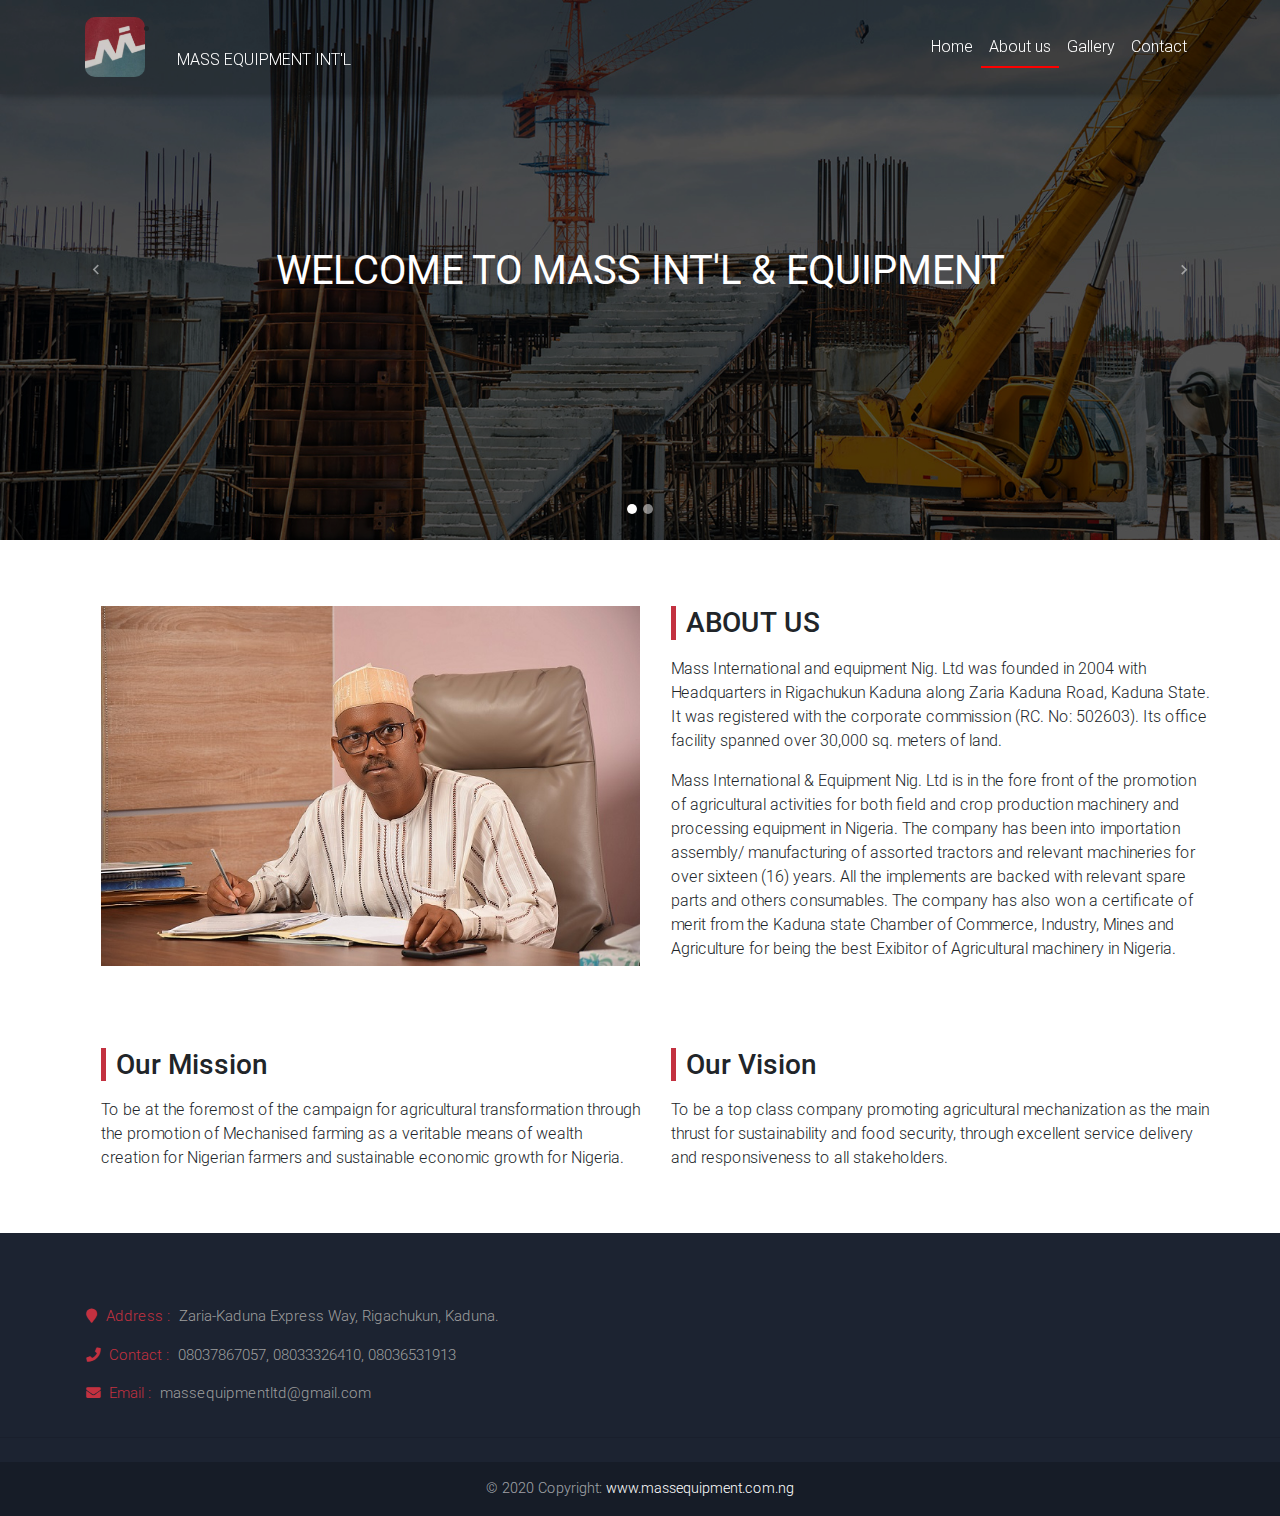
==== about.html @ ed7fcdcf "add margin left to about" ====
<!DOCTYPE html>
<html lang="en">

<head>
  <meta charset="utf-8">
  <meta name="viewport" content="width=device-width, initial-scale=1, shrink-to-fit=no">
  <meta http-equiv="x-ua-compatible" content="ie=edge">
  <title>Mass Int'l | About</title>
  <link rel="Mass icon" href="images/favicon.png" />
  <!-- Font Awesome -->
  <link rel="stylesheet" href="https://use.fontawesome.com/releases/v5.7.0/css/all.css">
  <!-- Bootstrap core CSS -->
  <link href="css/bootstrap.min.css" rel="stylesheet">
  <!-- Material Design Bootstrap -->
  <link href="css/mdb.min.css" rel="stylesheet">
  <!-- Your custom styles (optional) -->
  <link href="css/style.min.css" rel="stylesheet">
  <link href="css/products.css" rel="stylesheet">
</head>

<body>

  <!-- Navbar -->
  <nav class="navbar fixed-top navbar-expand-lg navbar-dark scrolling-navbar">
    <div class="container">

      <!-- Brand -->
      <a class="navbar-brand" href="" target="_blank">
        <strong><img src="images/logo.PNG" style="border-radius:10px; width:60px; height:60px;"></strong>
        <li class="nav-item active">
          <a class="nav-link white-text" href="#">MASS EQUIPMENT INT'L
            <span class="sr-only">(current)</span>
          </a>
        </li>
      </a>

      <!-- Collapse -->
      <button class="navbar-toggler" type="button" data-toggle="collapse" data-target="#navbarSupportedContent" aria-controls="navbarSupportedContent"
        aria-expanded="false" aria-label="Toggle navigation">
        <span class="navbar-toggler-icon"></span>
      </button>

      <!-- Links -->
      <div class="collapse navbar-collapse" id="navbarSupportedContent">

        <!-- Left -->
        <ul class="navbar-nav mr-auto">

        </ul>

        <!-- Right -->
        <ul class="navbar-nav nav-flex-icons">
          <li class="nav-item">
            <a href="index.html" class="nav-link">
              Home
            </a>
          </li>
          <li class="nav-item active-page">
            <a href="about.html" class="nav-link">
              About us
            </a>
          </li>
          <li class="nav-item">
            <a href="products.html" class="nav-link">
              Gallery
            </a>
          </li>
          <li class="nav-item">
            <a href="contact.html" class="nav-link">
              Contact
            </a>
          </li>
        </ul>
      </div>
    </div>
  </nav>
  <!-- Navbar -->

  <!--Carousel Wrapper-->
  <div id="carousel-example-1z" class="carousel slide carousel-fade" data-ride="carousel">

    <!--Indicators-->
    <ol class="carousel-indicators">
      <li data-target="#carousel-example-1z" data-slide-to="0" class="active"></li>
      <li data-target="#carousel-example-1z" data-slide-to="1"></li>
    </ol>
    <!--/.Indicators-->

    <!--Slides-->
    <div class="carousel-inner" role="listbox">

      <!--First slide-->
      <div class="carousel-item active">
        <div class="view" style="background-image: url('images/slider-1.jpg'); background-repeat: no-repeat; background-size: cover;">

          <!-- Mask & flexbox options-->
          <div class="mask rgba-black-light d-flex justify-content-center align-items-center">

            <!-- Content -->
            <div class="text-center white-text mx-5 wow fadeIn">
              <h1 class="mt-2">
                <strong>WELCOME TO MASS INT'L & EQUIPMENT</strong>
              </h1>
            </div>
            <!-- Content -->

          </div>
          <!-- Mask & flexbox options-->

        </div>
      </div>
      <!--/First slide-->

      <!--Third slide-->
      <div class="carousel-item">
        <div class="view" style="background-image: url('images/slider-2.jpg'); background-repeat: no-repeat; background-size: cover;">

          <!-- Mask & flexbox options-->
          <div class="mask rgba-black-light d-flex justify-content-center align-items-center">

            <!-- Content -->
            <div class="text-center white-text mx-5 wow fadeIn">
              <h1 class="mt-2">
                <strong>CONSTRUCTION AT ITS BEST</strong>
              </h1>
            </div>
            <!-- Content -->

          </div>
          <!-- Mask & flexbox options-->

        </div>
      </div>
      <!--/Third slide-->

    </div>
    <!--/.Slides-->

    <!--Controls-->
    <a class="carousel-control-prev" href="#carousel-example-1z" role="button" data-slide="prev">
      <span class="carousel-control-prev-icon" aria-hidden="true"></span>
      <span class="sr-only">Previous</span>
    </a>
    <a class="carousel-control-next" href="#carousel-example-1z" role="button" data-slide="next">
      <span class="carousel-control-next-icon" aria-hidden="true"></span>
      <span class="sr-only">Next</span>
    </a>
    <!--/.Controls-->

  </div>
  <!--/.Carousel Wrapper-->

  <!--Main layout-->
  <main>
    <div class="container">
      <div class="row wow fadeIn" style="margin-top:18px;">
        <div class="row mt-5 ml-3">
          <!--Grid column-->
          <div class="col-md-6 mb-4">
            <img src="images/DSC_3300.JPG" class="img-fluid " alt="">
          </div>
          <!--Grid column-->
          <!--Grid column-->
          <div class="col-md-6 mb-4">
            <!-- Main heading -->
            <h3 class="h3 mb-3 heading-side-border">ABOUT US</h3>
            <p>Mass International and equipment Nig. Ltd was founded in 2004 with Headquarters 
              in Rigachukun Kaduna along Zaria Kaduna Road,  Kaduna State. It was registered with 
              the corporate commission (RC. No: 502603). Its office facility spanned over 30,000 sq. 
              meters of land.

              <p>
                Mass International & Equipment Nig. Ltd is in the fore front of the promotion
                of agricultural activities for both field and crop production machinery and processing
                equipment in Nigeria. The company has been into importation assembly/ manufacturing of assorted
                tractors and relevant machineries for over sixteen (16) years. All the implements are backed with 
                relevant spare parts and others consumables. The company has also won a certificate of merit from the
                Kaduna state Chamber of Commerce, Industry, Mines and Agriculture for being the best Exibitor of Agricultural
                machinery in Nigeria.
              </p>
            </p>
          </div>
          <!--Grid column-->
        </div>
        <!--Grid row-->
        <div class="row mt-5 ml-3">
          <!--Grid column-->
          <div class="col-md-6 mb-4">
            <!-- Main heading -->
            <h3 class="h3 mb-3 heading-side-border">Our Mission</h3>
            <p>
              To be at the foremost of the campaign for agricultural transformation through the 
              promotion of Mechanised farming as a veritable means of wealth creation for Nigerian
              farmers and sustainable economic growth for Nigeria.
            </p>
          </div>
          <!--Grid column-->
          <!--Grid column-->
          <div class="col-md-6 mb-4">
            <!-- Main heading -->
            <h3 class="h3 mb-3 heading-side-border">Our Vision</h3>
            <p>
              To be a top class company promoting agricultural mechanization as the main
              thrust for sustainability and food security, through excellent service delivery
              and responsiveness to all stakeholders.
            </p>
          </div>
          <!--Grid column-->
        </div>
      </div>
      <!--Grid row-->

    </div>
  </main>
  <!--Main layout-->

  <!--Footer-->
  <footer class="page-footer text-center font-small mt-4 wow fadeIn">

    <!--Call to action-->
    <div class="pt-4 container">
      <div class="row features-small mt-5 wow fadeIn">
        <!--Grid column-->
        <div class="col-xl-5 col-lg-6">
          <!--Grid row-->
          <div class="row">
            <div class="col-12 mb-2 pl-3" style="text-align:left;">
              <i class="fas fa-map-marker mb-1 maroon-text" aria-hidden="true"></i>
              <span class="feature-title font-bold mb-1 footer-text maroon-text">Address :</span>
              <span class="grey-text mb-1 footer-text">Zaria-Kaduna Express Way, Rigachukun, Kaduna.
              </span>
              <br />
              <i class="fas fa-phone mb-1 maroon-text" aria-hidden="true" style="margin-top:20px;"></i>
              <span class="feature-title font-bold mb-1 footer-text maroon-text">Contact :</span>
              <span class="grey-text mt-2 footer-text">08037867057, 08033326410, 08036531913</span>
              <br />
              <i class="fa fa-envelope mb-1 maroon-text" aria-hidden="true" style="margin-top:20px;"></i>
              <span class="feature-title font-bold mb-1 footer-text maroon-text">Email :</span>
              <span class="grey-text mt-2 footer-text">massequipmentltd@gmail.com</span>
            </div>
          </div>
          <!--/Grid row-->
        </div>
        <!--/Grid column-->
      </div>
    </div>
    <!--/.Call to action-->

    <hr class="my-4">
    <!--Copyright-->
    <div class="footer-copyright py-3">
      © 2020 Copyright:
      <a href="https://massequipment.com.ng/"> www.massequipment.com.ng</a>
    </div>
    <!--/.Copyright-->

  </footer>
  <!--/.Footer-->

  <!-- SCRIPTS -->
  <!-- JQuery -->
  <script type="text/javascript" src="js/jquery-3.3.1.min.js"></script>
  <!-- Bootstrap tooltips -->
  <script type="text/javascript" src="js/popper.min.js"></script>
  <!-- Bootstrap core JavaScript -->
  <script type="text/javascript" src="js/bootstrap.min.js"></script>
  <!-- MDB core JavaScript -->
  <script type="text/javascript" src="js/mdb.min.js"></script>
  <!-- Initializations -->
  <script type="text/javascript">
    // Animations initialization
    new WOW().init();

  </script>
</body>

</html>
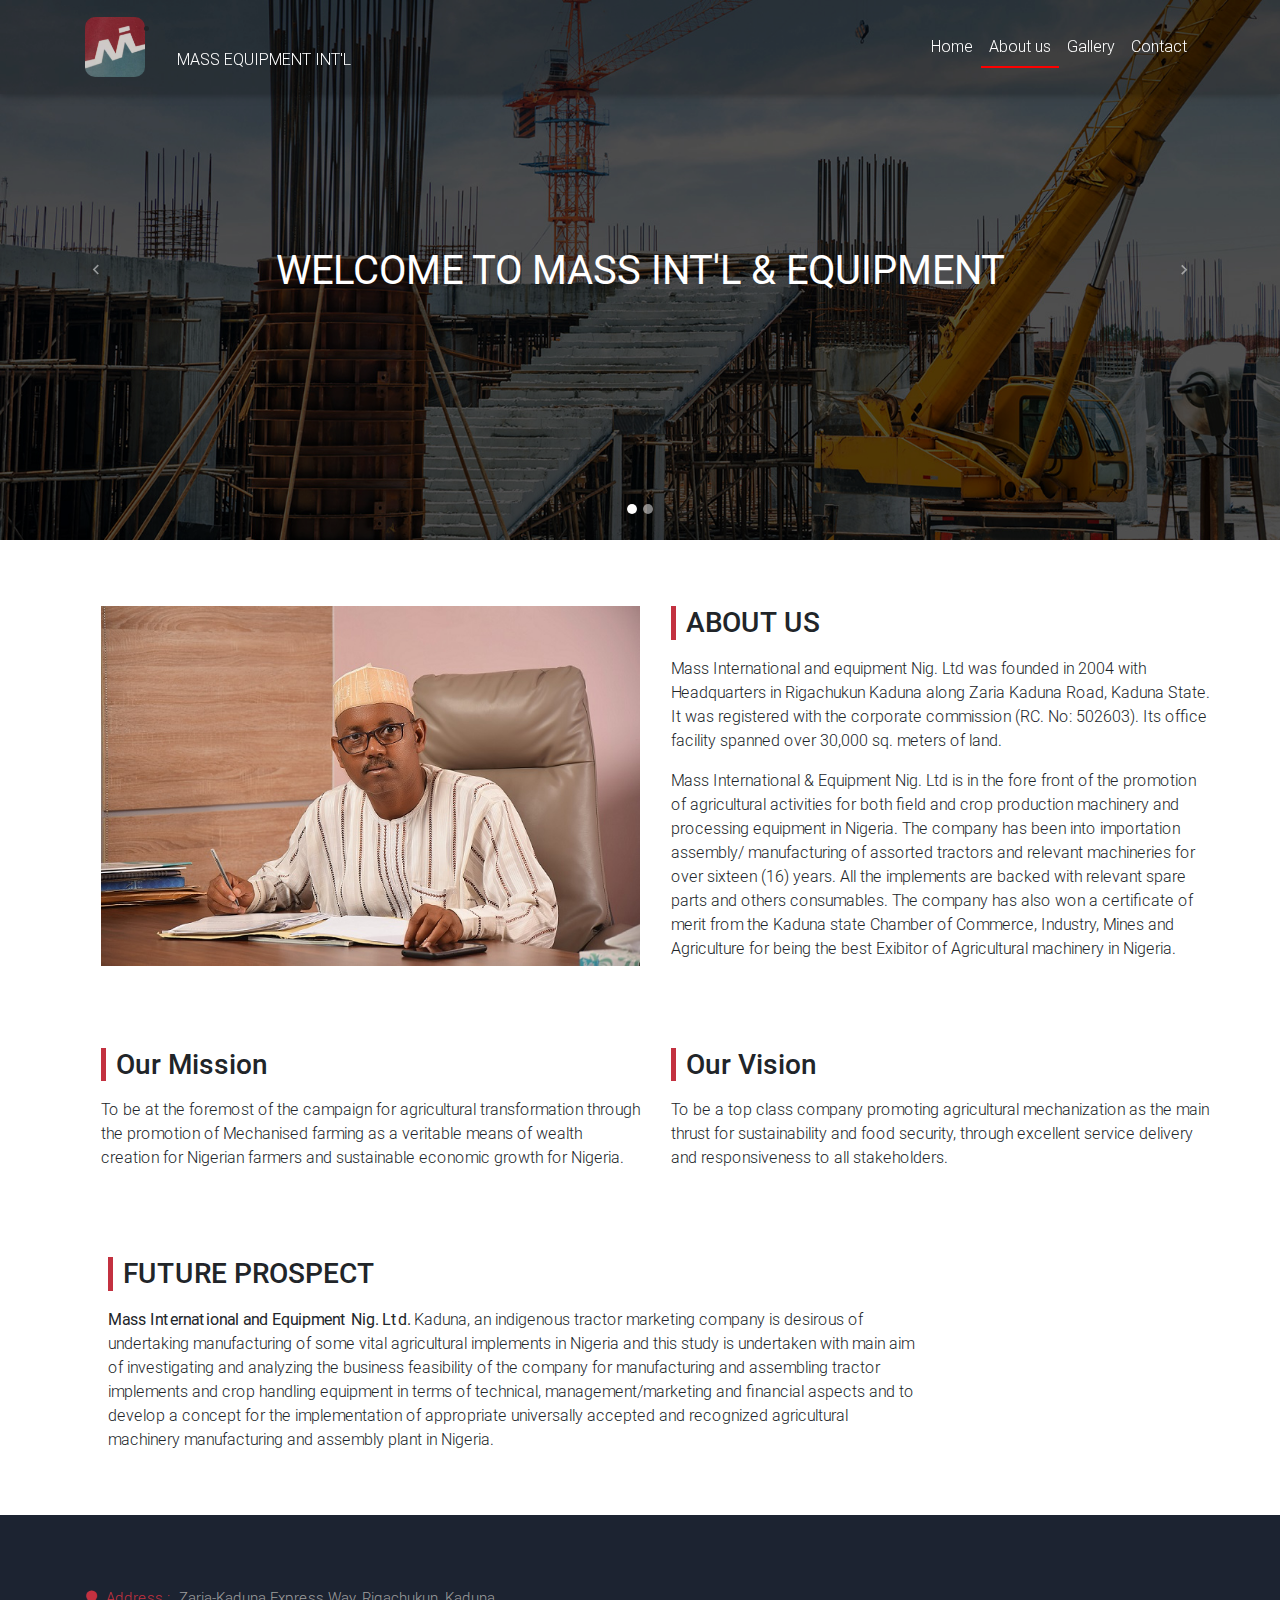
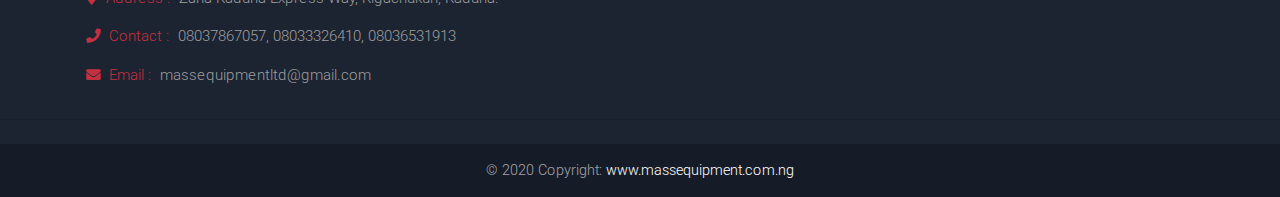
==== commit 842d2ab6: "add "future prospect" section to about page" ====
--- a/about.html
+++ b/about.html
@@ -209,6 +209,29 @@
         </div>
       </div>
       <!--Grid row-->
+      <!--Grid row-->
+      <div class="row mt-5 ml-2">
+        <!--Grid column-->
+        <div class="col-md-9 mb-4">
+          <!-- Main heading -->
+          <h3 class="h3 mb-3 heading-side-border">FUTURE PROSPECT</h3>
+          <p>
+            <strong>Mass International and Equipment Nig. Ltd.</strong>
+            Kaduna, an indigenous tractor marketing company is desirous of undertaking
+            manufacturing of some vital agricultural implements in Nigeria and this study is
+            undertaken with main aim of investigating and analyzing the business feasibility of
+            the company for manufacturing and assembling tractor implements and crop handling equipment
+            in terms of technical, management/marketing and financial aspects and to develop a concept for
+            the implementation of appropriate universally accepted and recognized agricultural machinery manufacturing
+            and assembly plant in Nigeria. 
+          </p>
+        </div>
+        <!--Grid column-->
+        <!--Grid column-->
+       
+        <!--Grid column-->
+      </div>
+    </div>
 
     </div>
   </main>
--- a/css/style.min.css
+++ b/css/style.min.css
@@ -1,17 +1,41 @@
-.carousel,.carousel .carousel-inner,.carousel .carousel-inner .active,.carousel .carousel-inner .carousel-item,.view,body,html{height:100%}.navbar{background-color:rgba(0,0,0,.2)}.page-footer,.top-nav-collapse{background-color:#1C2331}@media only screen and (max-width:768px){.navbar{background-color:#1C2331}}
-.active-page{
-  border-bottom:solid 2px red;
+.carousel,
+.carousel .carousel-inner,
+.carousel .carousel-inner .active,
+.carousel .carousel-inner .carousel-item,
+.view,
+body,
+html {
+  height: 100%;
+  scroll-behavior: smooth;
 }
-.maroon-text{
-  color:#c33140;
+.navbar {
+  background-color: rgba(0, 0, 0, 0.2);
 }
-.heading-side-border{
-  border-left:solid 5px #c33140; padding-left:10px;
+.page-footer,
+.top-nav-collapse {
+  background-color: #1c2331;
 }
-.footer-text{
-  margin-left:5px; font-size:15px;
+@media only screen and (max-width: 768px) {
+  .navbar {
+    background-color: #1c2331;
+  }
 }
-.product-heading{
-  border-left:solid 3px #c33140; padding: 6px;
+.active-page {
+  border-bottom: solid 2px red;
+}
+.maroon-text {
+  color: #c33140;
+}
+.heading-side-border {
+  border-left: solid 5px #c33140;
+  padding-left: 10px;
+}
+.footer-text {
+  margin-left: 5px;
+  font-size: 15px;
+}
+.product-heading {
+  border-left: solid 3px #c33140;
+  padding: 6px;
   background-color: rgb(241, 235, 235);
 }
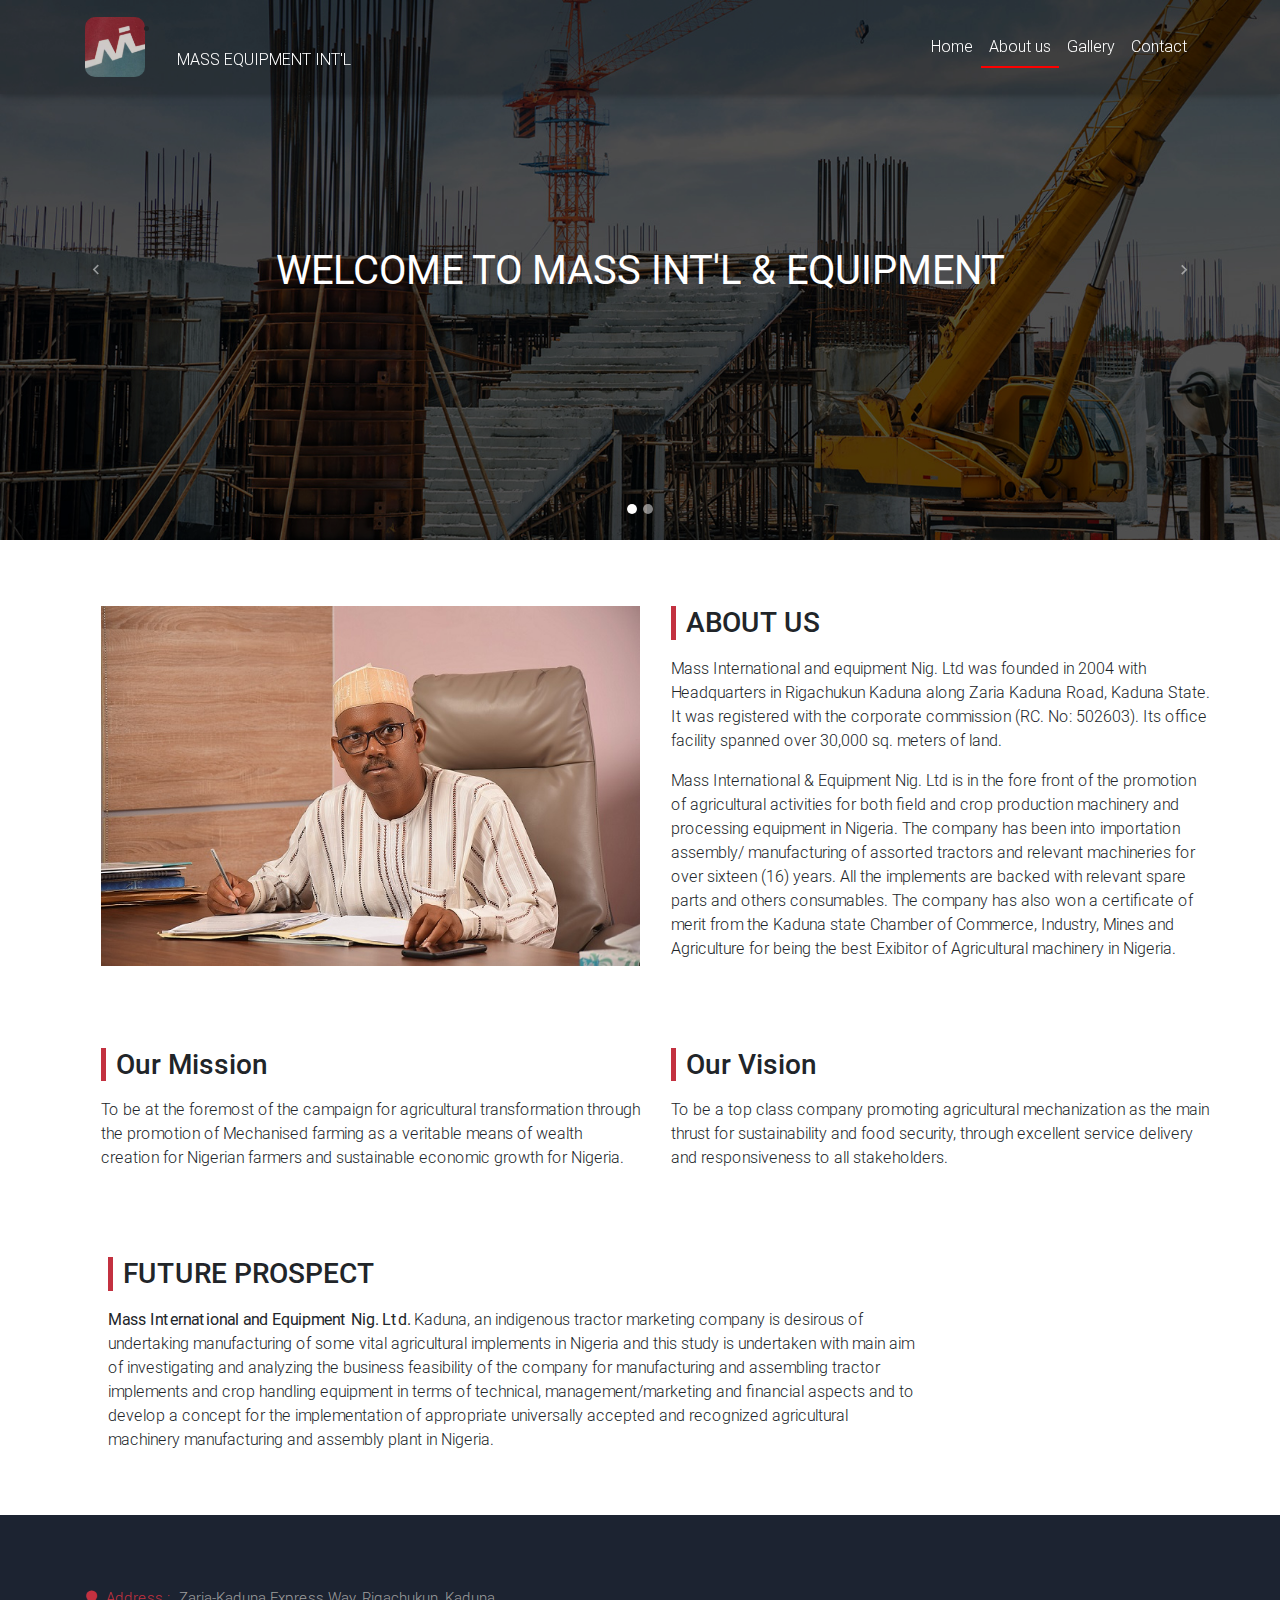
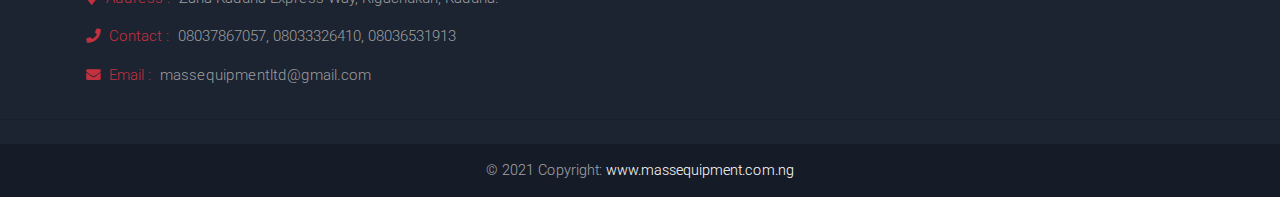
==== commit 0b0bb63e: "change copy write year to 2021" ====
--- a/about.html
+++ b/about.html
@@ -25,7 +25,7 @@
     <div class="container">
 
       <!-- Brand -->
-      <a class="navbar-brand" href="" target="_blank">
+      <a class="navbar-brand" href="https://massequipment.com.ng/">
         <strong><img src="images/logo.PNG" style="border-radius:10px; width:60px; height:60px;"></strong>
         <li class="nav-item active">
           <a class="nav-link white-text" href="#">MASS EQUIPMENT INT'L
@@ -61,7 +61,7 @@
             </a>
           </li>
           <li class="nav-item">
-            <a href="products.html" class="nav-link">
+            <a href="gallery.html" class="nav-link">
               Gallery
             </a>
           </li>
@@ -272,7 +272,7 @@
     <hr class="my-4">
     <!--Copyright-->
     <div class="footer-copyright py-3">
-      © 2020 Copyright:
+      © 2021 Copyright:
       <a href="https://massequipment.com.ng/"> www.massequipment.com.ng</a>
     </div>
     <!--/.Copyright-->
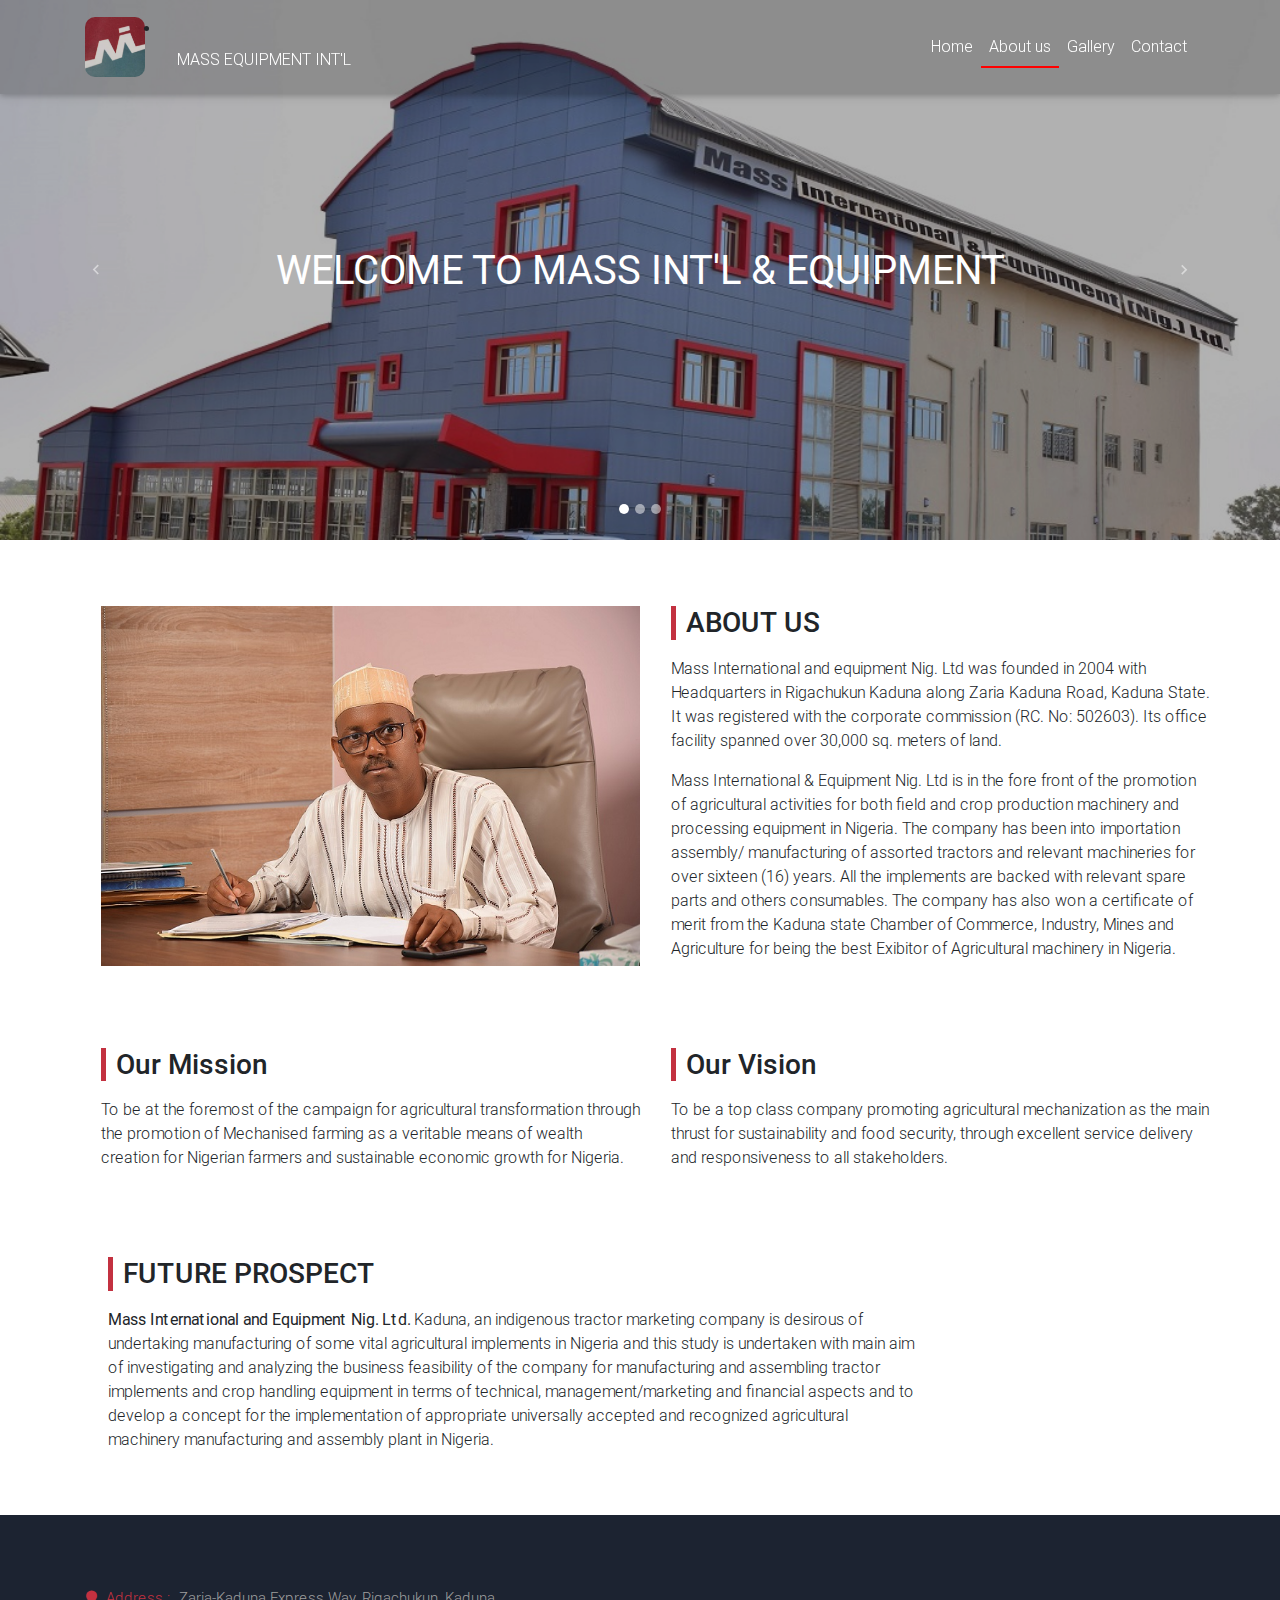
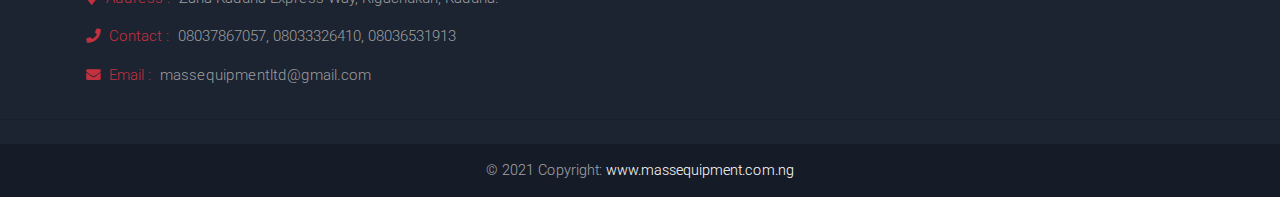
==== commit 4f71cd72: "change caurosel images" ====
--- a/about.html
+++ b/about.html
@@ -83,19 +83,17 @@
     <ol class="carousel-indicators">
       <li data-target="#carousel-example-1z" data-slide-to="0" class="active"></li>
       <li data-target="#carousel-example-1z" data-slide-to="1"></li>
+      <li data-target="#carousel-example-1z" data-slide-to="2"></li>
     </ol>
     <!--/.Indicators-->
 
     <!--Slides-->
     <div class="carousel-inner" role="listbox">
-
       <!--First slide-->
       <div class="carousel-item active">
-        <div class="view" style="background-image: url('images/slider-1.jpg'); background-repeat: no-repeat; background-size: cover;">
-
+        <div class="view" style="background-image: url('images/slide-1.JPG'); background-repeat: no-repeat; background-size: cover;">
           <!-- Mask & flexbox options-->
           <div class="mask rgba-black-light d-flex justify-content-center align-items-center">
-
             <!-- Content -->
             <div class="text-center white-text mx-5 wow fadeIn">
               <h1 class="mt-2">
@@ -103,36 +101,45 @@
               </h1>
             </div>
             <!-- Content -->
-
-          </div>
-          <!-- Mask & flexbox options-->
-
+          </div>
+          <!-- Mask & flexbox options-->
         </div>
       </div>
       <!--/First slide-->
-
+      <!--Second slide-->
+      <div class="carousel-item">
+        <div class="view" style="background-image: url('images/slide-2.JPG'); background-repeat: no-repeat; background-size: cover;">
+          <!-- Mask & flexbox options-->
+          <div class="mask rgba-black-light d-flex justify-content-center align-items-center">
+            <!-- Content -->
+            <div class="text-center white-text mx-5 wow fadeIn">
+              <h1 class="mt-2">
+                <strong>WELCOME TO MASS INT'L & EQUIPMENT</strong>
+              </h1>
+            </div>
+            <!-- Content -->
+          </div>
+          <!-- Mask & flexbox options-->
+        </div>
+      </div>
+      <!--/Second slide-->
       <!--Third slide-->
       <div class="carousel-item">
-        <div class="view" style="background-image: url('images/slider-2.jpg'); background-repeat: no-repeat; background-size: cover;">
-
+        <div class="view" style="background-image: url('images/slide-3.JPG'); background-repeat: no-repeat; background-size: cover;">
           <!-- Mask & flexbox options-->
           <div class="mask rgba-black-light d-flex justify-content-center align-items-center">
-
             <!-- Content -->
             <div class="text-center white-text mx-5 wow fadeIn">
               <h1 class="mt-2">
-                <strong>CONSTRUCTION AT ITS BEST</strong>
+                <strong>WELCOME TO MASS INT'L & EQUIPMENT</strong>
               </h1>
             </div>
             <!-- Content -->
-
-          </div>
-          <!-- Mask & flexbox options-->
-
+          </div>
+          <!-- Mask & flexbox options-->
         </div>
       </div>
       <!--/Third slide-->
-
     </div>
     <!--/.Slides-->
 
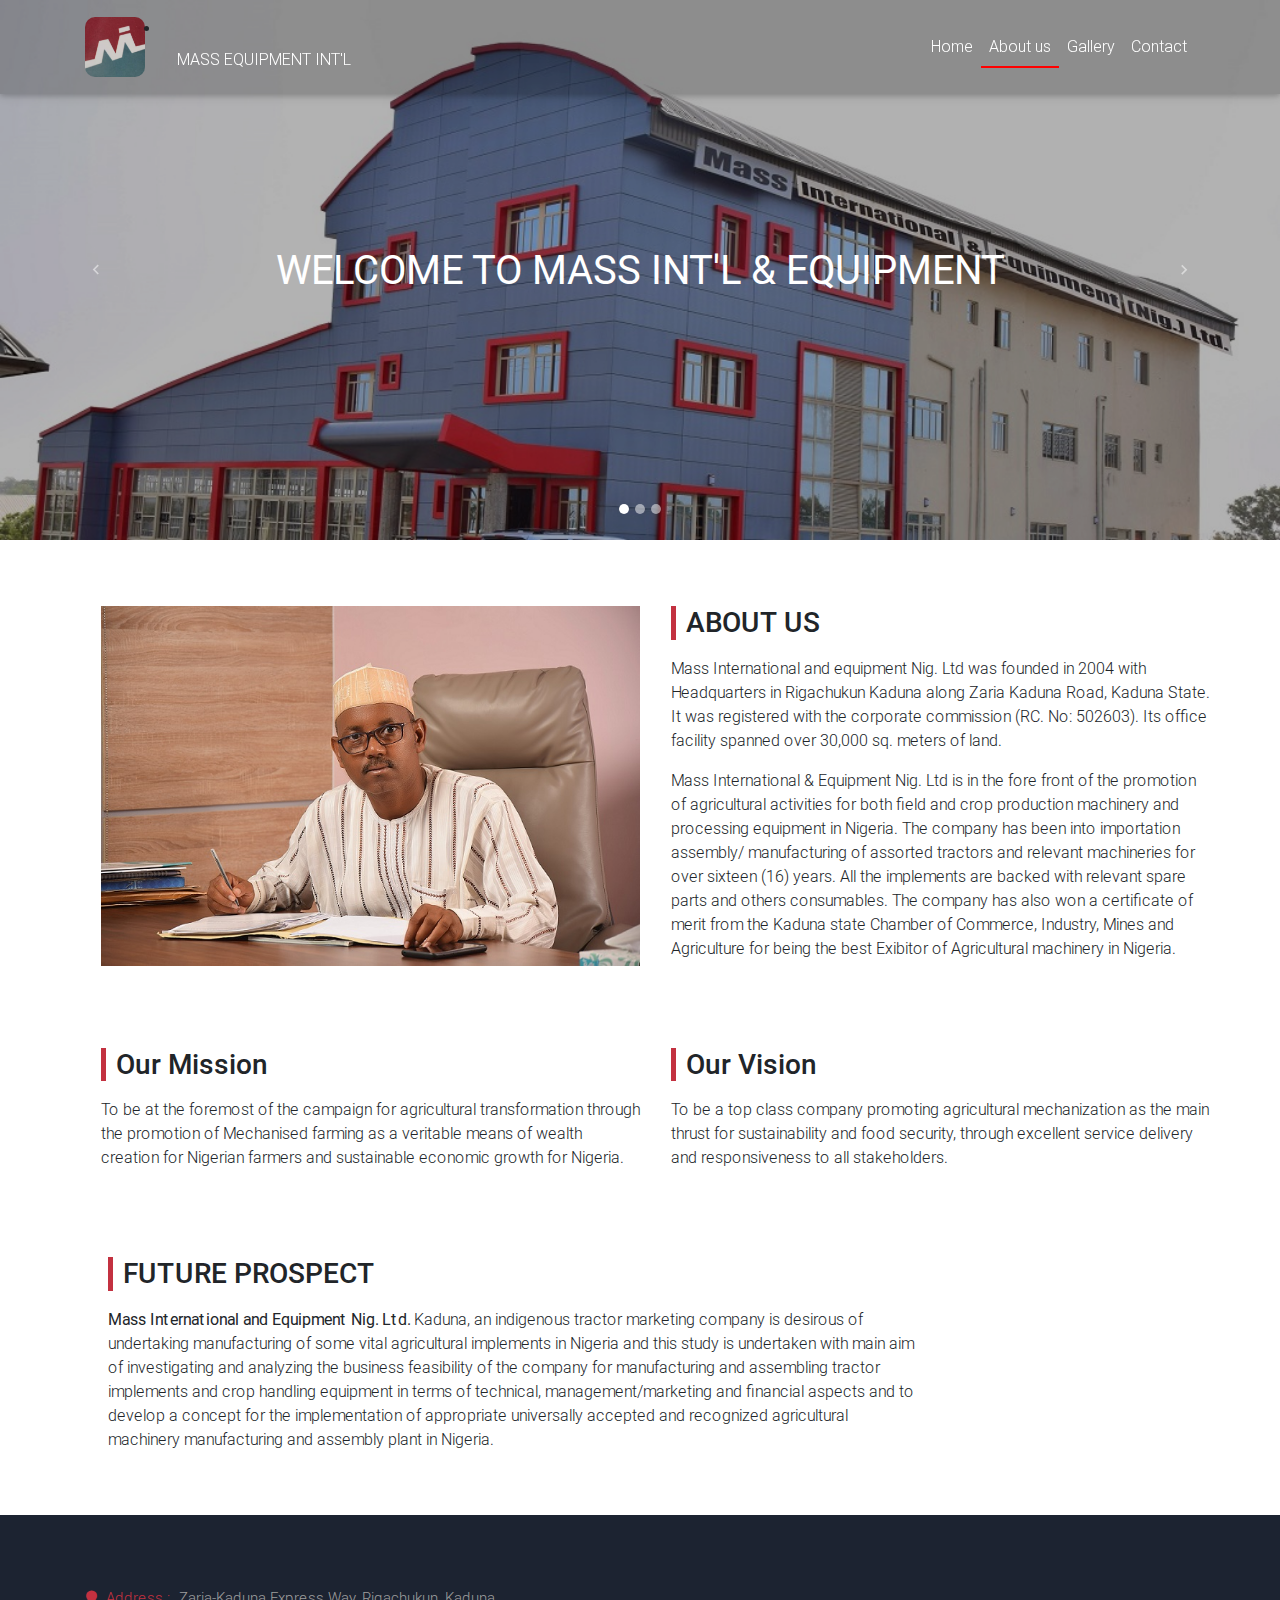
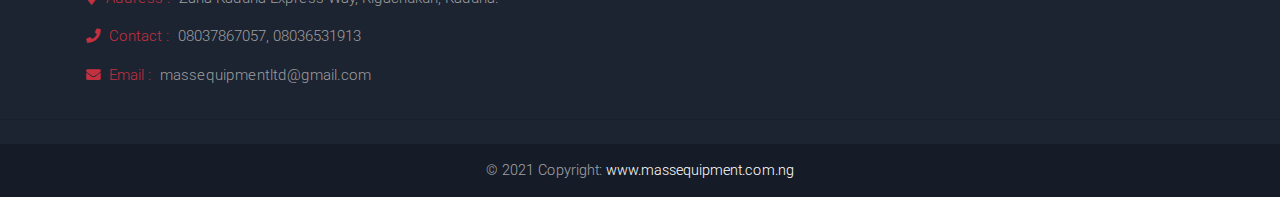
==== commit 4786825f: "integrate whatsapp link to website" ====
--- a/about.html
+++ b/about.html
@@ -262,7 +262,7 @@
               <br />
               <i class="fas fa-phone mb-1 maroon-text" aria-hidden="true" style="margin-top:20px;"></i>
               <span class="feature-title font-bold mb-1 footer-text maroon-text">Contact :</span>
-              <span class="grey-text mt-2 footer-text">08037867057, 08033326410, 08036531913</span>
+              <span class="grey-text mt-2 footer-text">08037867057, 08036531913</span>
               <br />
               <i class="fa fa-envelope mb-1 maroon-text" aria-hidden="true" style="margin-top:20px;"></i>
               <span class="feature-title font-bold mb-1 footer-text maroon-text">Email :</span>
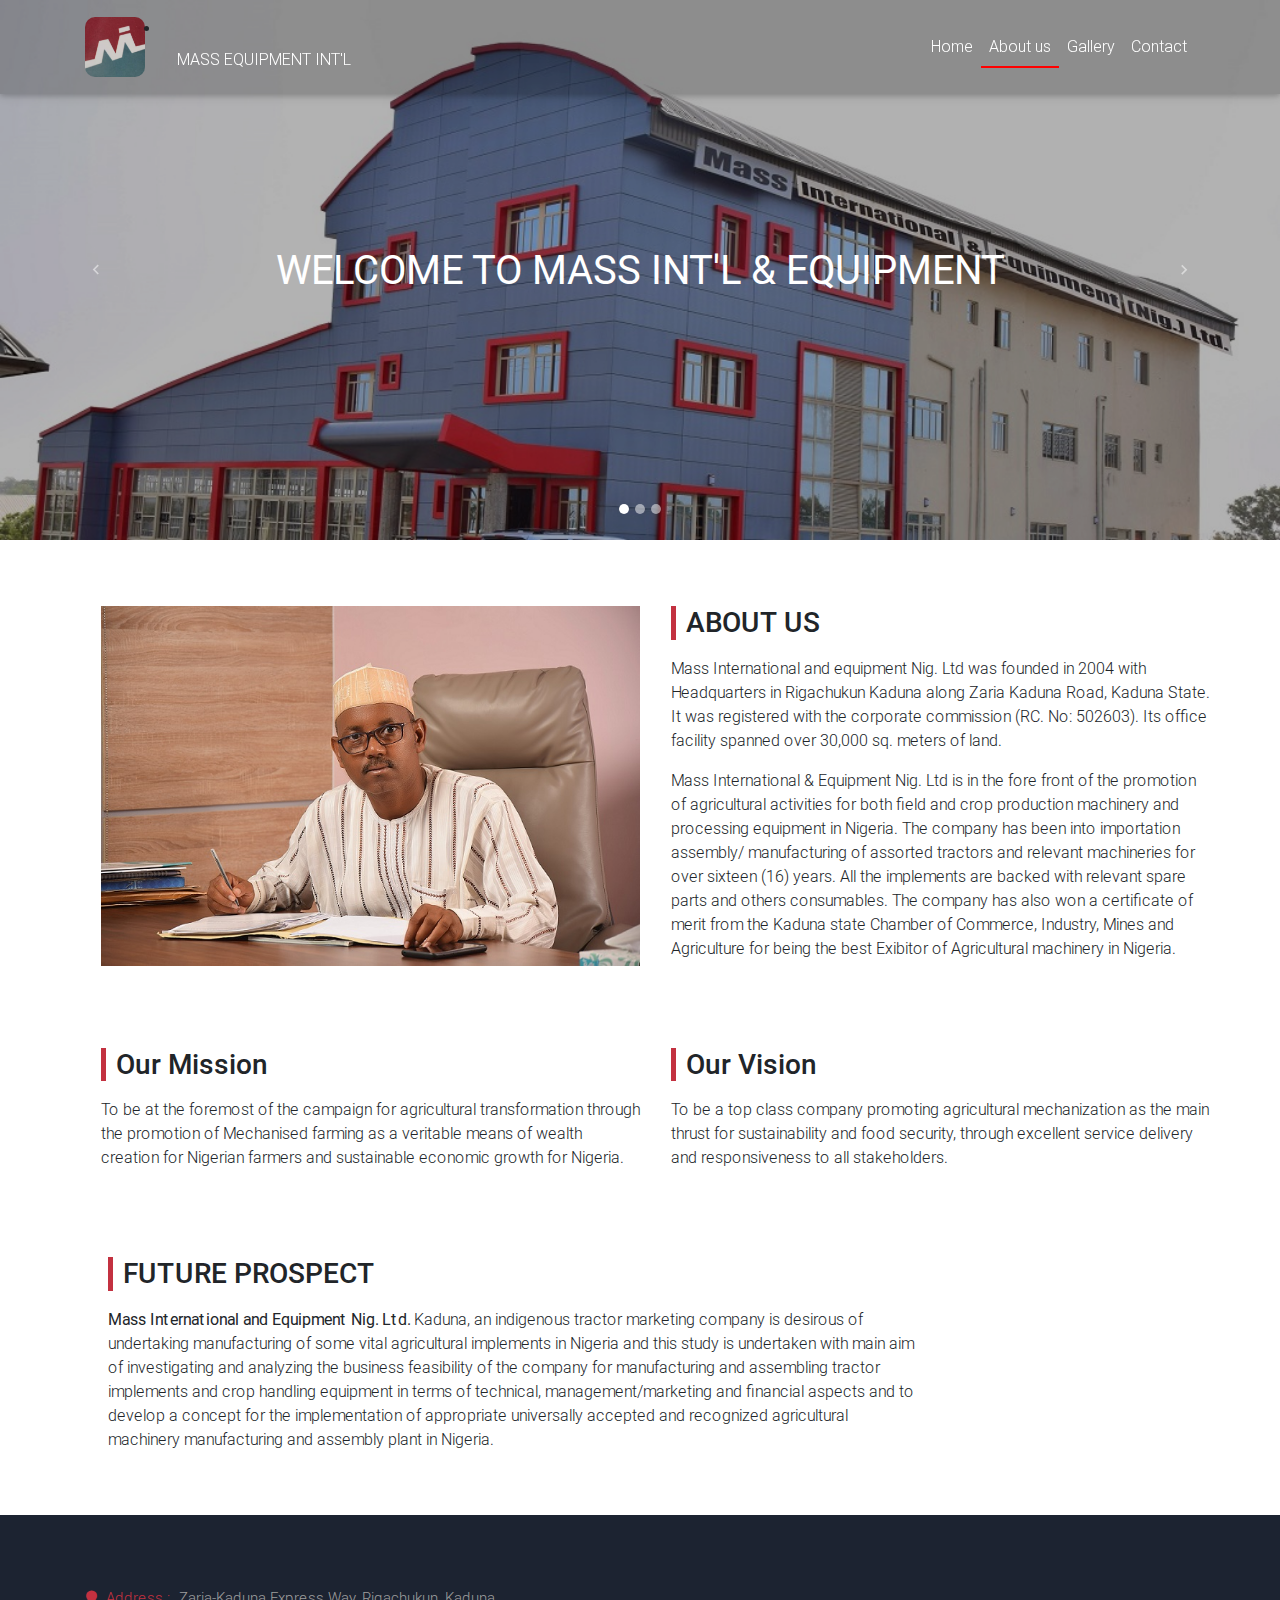
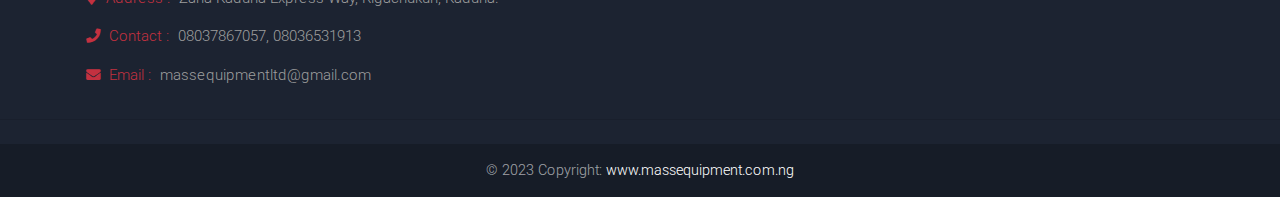
==== commit 0f5c0989: "add more images" ====
--- a/about.html
+++ b/about.html
@@ -279,7 +279,7 @@
     <hr class="my-4">
     <!--Copyright-->
     <div class="footer-copyright py-3">
-      © 2021 Copyright:
+      © 2023 Copyright:
       <a href="https://massequipment.com.ng/"> www.massequipment.com.ng</a>
     </div>
     <!--/.Copyright-->
